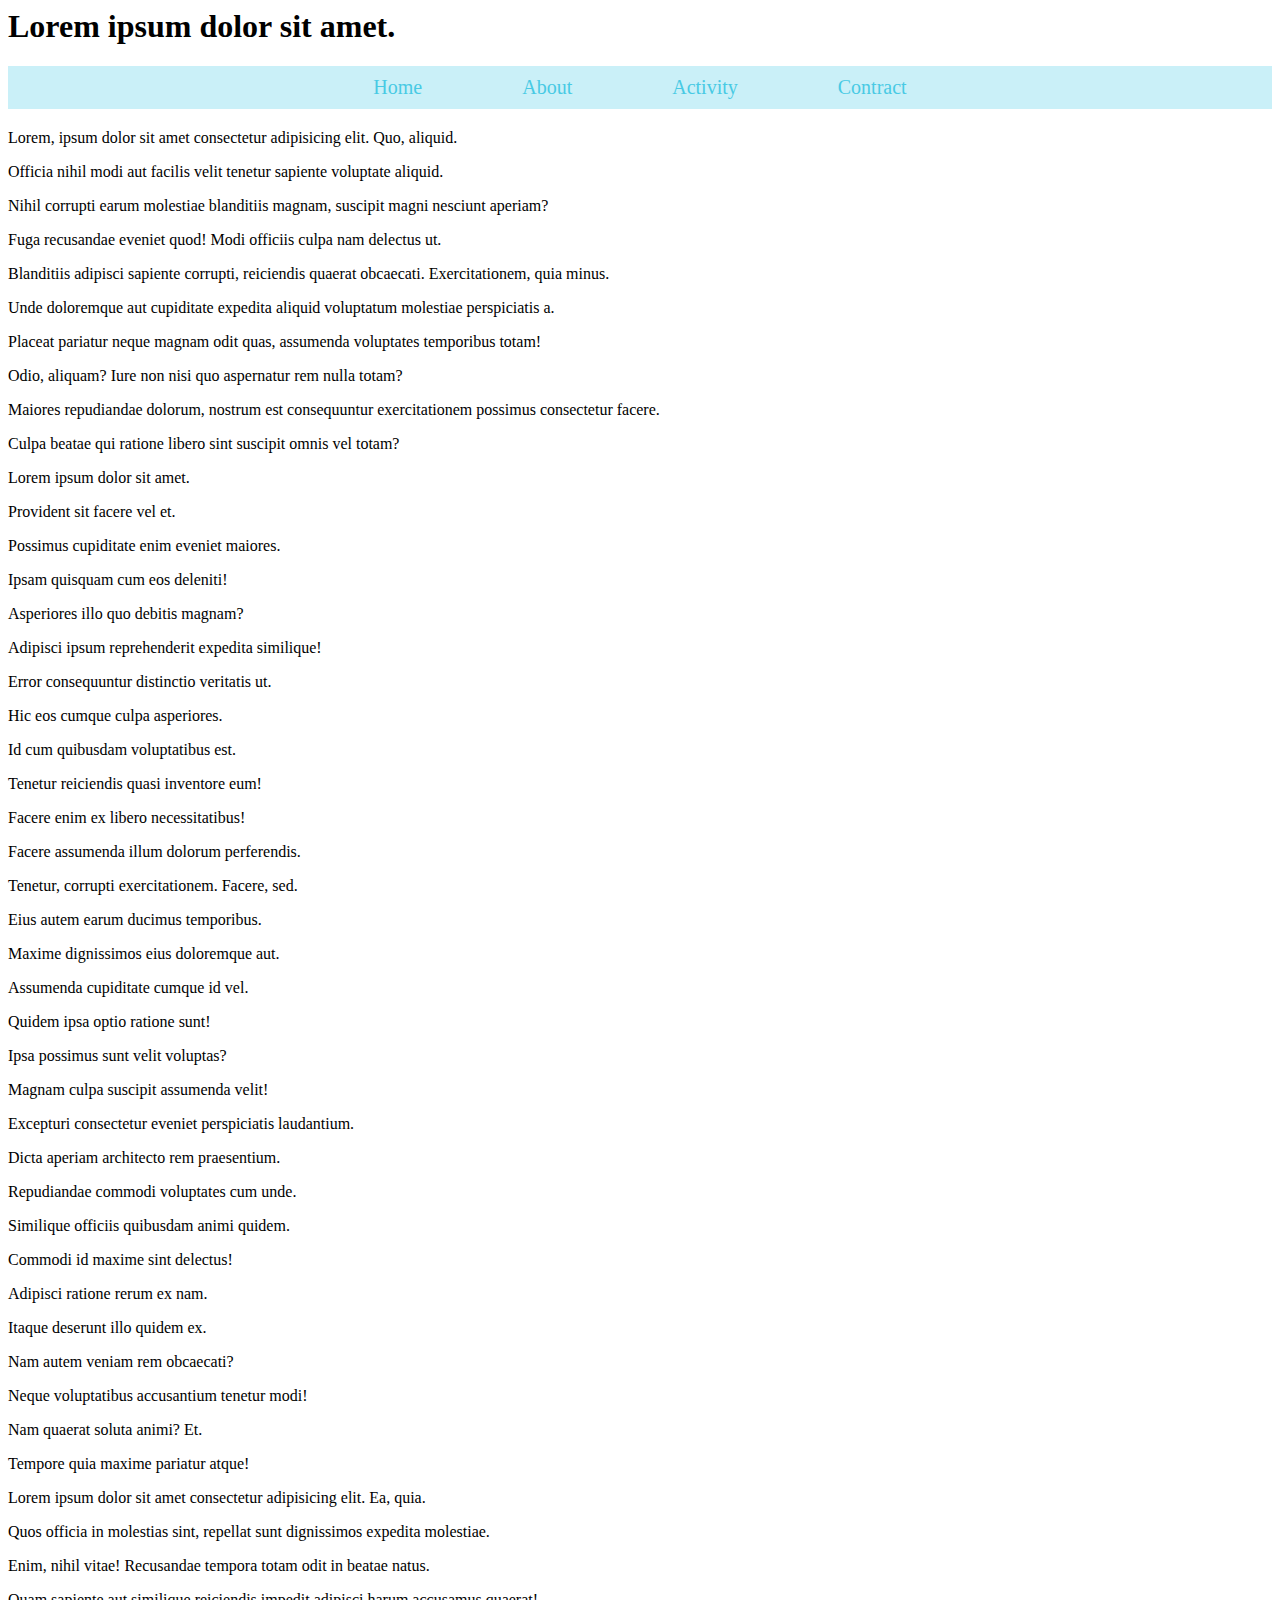
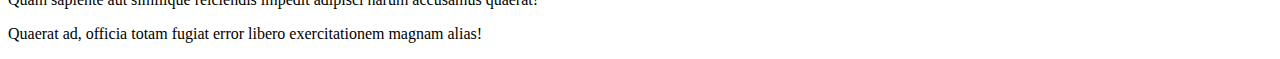
==== 12A4_Nhom2_Day1.html @ f0ddecd6 "push code" ====
<html lang="en">
<head>
    <meta charset="UTF-8">
    <meta name="viewport" content="width=device-width, initial-scale=1.0">
    <title>Document</title>
    <link rel="stylesheet" href="12A4_Nhom2_Day1.css">

</head>
<body>


    <div>
        <h1>Lorem ipsum dolor sit amet.</h1>
    </div>
    <div class = "nav_main">
        <ul>
            <li><a href="#">Home</a></li>
            <li><a href="about_us.html">About</a></li>
            <li class="dropdown">
                <a href="#">Activity</a>
                <div class="nav_drop_content">
                    <a href="tet_holiday.html">case 1</a>
                    <a href="mutual_love.html">case 2</a>
                    <a href="#">case 3</a>
                </div>
            </li>
            <li><a href="#">Contract</a></li>
        </ul>
    </div>
    <div>
        <p>Lorem, ipsum dolor sit amet consectetur adipisicing elit. Quo, aliquid.</p>
        <p>Officia nihil modi aut facilis velit tenetur sapiente voluptate aliquid.</p>
        <p>Nihil corrupti earum molestiae blanditiis magnam, suscipit magni nesciunt aperiam?</p>
        <p>Fuga recusandae eveniet quod! Modi officiis culpa nam delectus ut.</p>
        <p>Blanditiis adipisci sapiente corrupti, reiciendis quaerat obcaecati. Exercitationem, quia minus.</p>
        <p>Unde doloremque aut cupiditate expedita aliquid voluptatum molestiae perspiciatis a.</p>
        <p>Placeat pariatur neque magnam odit quas, assumenda voluptates temporibus totam!</p>
        <p>Odio, aliquam? Iure non nisi quo aspernatur rem nulla totam?</p>
        <p>Maiores repudiandae dolorum, nostrum est consequuntur exercitationem possimus consectetur facere.</p>
        <p>Culpa beatae qui ratione libero sint suscipit omnis vel totam?</p>
        <p>Lorem ipsum dolor sit amet.</p>
        <p>Provident sit facere vel et.</p>
        <p>Possimus cupiditate enim eveniet maiores.</p>
        <p>Ipsam quisquam cum eos deleniti!</p>
        <p>Asperiores illo quo debitis magnam?</p>
        <p>Adipisci ipsum reprehenderit expedita similique!</p>
        <p>Error consequuntur distinctio veritatis ut.</p>
        <p>Hic eos cumque culpa asperiores.</p>
        <p>Id cum quibusdam voluptatibus est.</p>
        <p>Tenetur reiciendis quasi inventore eum!</p>
        <p>Facere enim ex libero necessitatibus!</p>
        <p>Facere assumenda illum dolorum perferendis.</p>
        <p>Tenetur, corrupti exercitationem. Facere, sed.</p>
        <p>Eius autem earum ducimus temporibus.</p>
        <p>Maxime dignissimos eius doloremque aut.</p>
        <p>Assumenda cupiditate cumque id vel.</p>
        <p>Quidem ipsa optio ratione sunt!</p>
        <p>Ipsa possimus sunt velit voluptas?</p>
        <p>Magnam culpa suscipit assumenda velit!</p>
        <p>Excepturi consectetur eveniet perspiciatis laudantium.</p>
        <p>Dicta aperiam architecto rem praesentium.</p>
        <p>Repudiandae commodi voluptates cum unde.</p>
        <p>Similique officiis quibusdam animi quidem.</p>
        <p>Commodi id maxime sint delectus!</p>
        <p>Adipisci ratione rerum ex nam.</p>
        <p>Itaque deserunt illo quidem ex.</p>
        <p>Nam autem veniam rem obcaecati?</p>
        <p>Neque voluptatibus accusantium tenetur modi!</p>
        <p>Nam quaerat soluta animi? Et.</p>
        <p>Tempore quia maxime pariatur atque!</p>
        <p>Lorem ipsum dolor sit amet consectetur adipisicing elit. Ea, quia.</p>
        <p>Quos officia in molestias sint, repellat sunt dignissimos expedita molestiae.</p>
        <p>Enim, nihil vitae! Recusandae tempora totam odit in beatae natus.</p>
        <p>Quam sapiente aut similique reiciendis impedit adipisci harum accusamus quaerat!</p>
        <p>Quaerat ad, officia totam fugiat error libero exercitationem magnam alias!</p>
    </div>
    <footer>

    </footer>

</body>
</html>
---- 12A4_Nhom2_Day1.css ----
@import url('https://fonts.googleapis.com/css2?family=Open+Sans:ital,wght@0,300..800;1,300..800&display=swap');


body::-webkit-scrollbar{
    width: 10px;
}
body::-webkit-scrollbar-thumb{
    background-image: linear-gradient(cyan, rgb(255, 73, 73));
    border-radius: 10px;
}
body::-webkit-scrollbar-track{
    background-color: #f1f1f1ff;
    border-radius: 10px;
}
body::-webkit-scrollbar-thumb:hover{
    background-image: linear-gradient(lightgreen, orange);
}

.nav_main{
    ul{
        display: flex;
        list-style: none;
        flex-direction: row;
        justify-content: center;
        background-color: caf0f8;
        margin-top: 10px;
        padding: 0px; 
        font-family: 'Open Sans' sans-serif;
        font-size: 20px;
    
    }
    
    ul li{
        padding: 10px;
        
    
    }

    ul li:hover{
        background-color: ade8f4;
    }
    
    ul li a:hover{
        color: 457b9d;
        
        
    }
    
    ul li a{
        padding: 10px 40px;
        text-decoration: none;
        color: 48cae4;
        
        
    }
}

.nav_drop_content{
    position: absolute;
    display: none;
    background-color: caf0f8;
    margin-top: 10px;
    padding: 5px 6px 5px 6px;
}

.nav_drop_content a{
    float: none;
    display: block;
    
}

.dropdown{
    float: left;
    overflow: hidden;
    
}

.dropdown:hover .nav_drop_content{
    display: block;
}
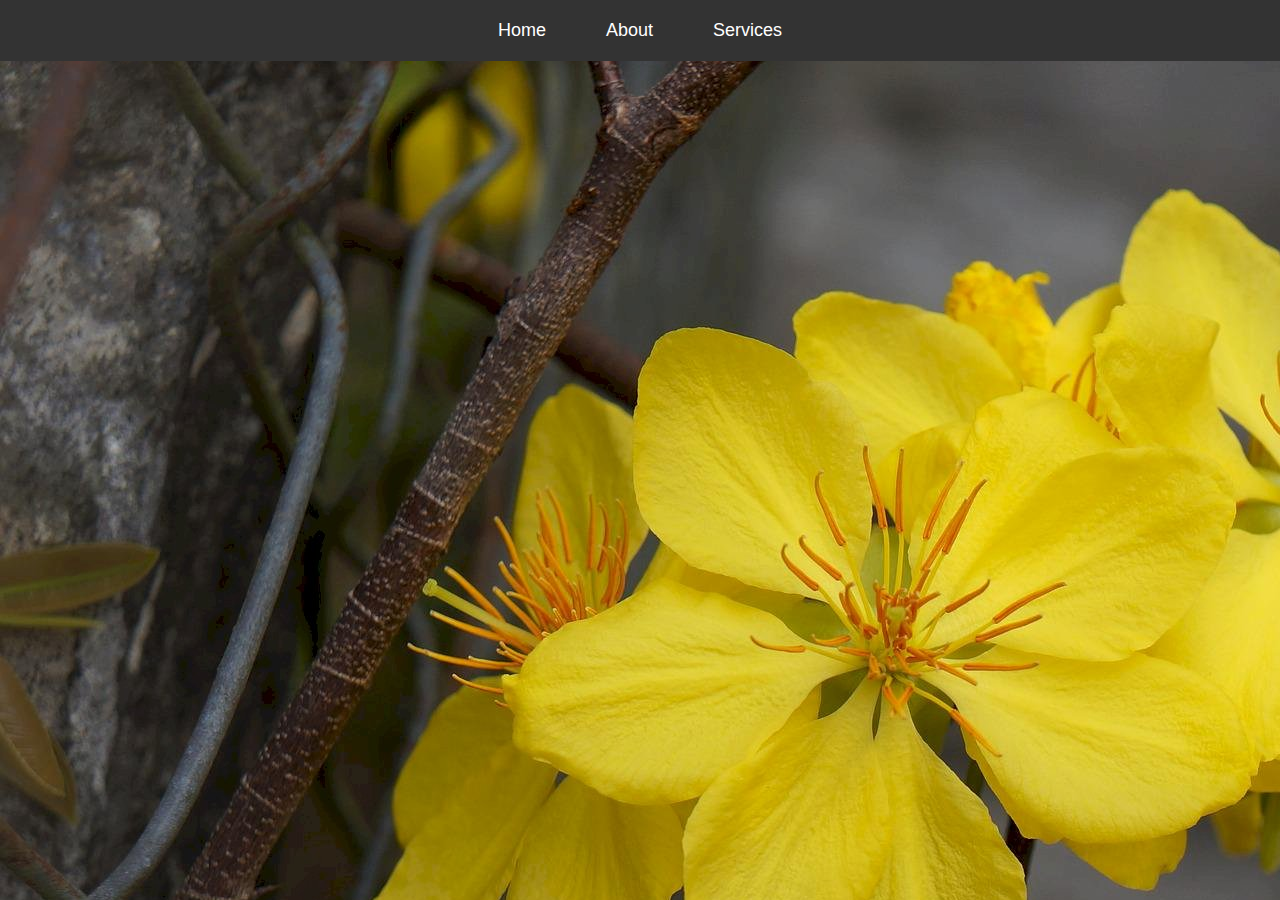
==== commit f3d0d8f5: "update code" ====
--- a/12A4_Nhom2_Day1.html
+++ b/12A4_Nhom2_Day1.html
@@ -9,70 +9,14 @@
 <body>
 
 
-    <div>
-        <h1>Lorem ipsum dolor sit amet.</h1>
-    </div>
-    <div class = "nav_main">
+    <div class="navbar">
         <ul>
-            <li><a href="#">Home</a></li>
-            <li><a href="about_us.html">About</a></li>
-            <li class="dropdown">
-                <a href="#">Activity</a>
-                <div class="nav_drop_content">
-                    <a href="tet_holiday.html">case 1</a>
-                    <a href="mutual_love.html">case 2</a>
-                    <a href="#">case 3</a>
-                </div>
-            </li>
-            <li><a href="#">Contract</a></li>
+            <li><a href="12A4_Nhom2_Day1.html">Home</a></li>
+            <li><a href="tet_holiday.html">About</a></li>
+            <li><a href="mutual_love.html">Services</a></li>
         </ul>
     </div>
-    <div>
-        <p>Lorem, ipsum dolor sit amet consectetur adipisicing elit. Quo, aliquid.</p>
-        <p>Officia nihil modi aut facilis velit tenetur sapiente voluptate aliquid.</p>
-        <p>Nihil corrupti earum molestiae blanditiis magnam, suscipit magni nesciunt aperiam?</p>
-        <p>Fuga recusandae eveniet quod! Modi officiis culpa nam delectus ut.</p>
-        <p>Blanditiis adipisci sapiente corrupti, reiciendis quaerat obcaecati. Exercitationem, quia minus.</p>
-        <p>Unde doloremque aut cupiditate expedita aliquid voluptatum molestiae perspiciatis a.</p>
-        <p>Placeat pariatur neque magnam odit quas, assumenda voluptates temporibus totam!</p>
-        <p>Odio, aliquam? Iure non nisi quo aspernatur rem nulla totam?</p>
-        <p>Maiores repudiandae dolorum, nostrum est consequuntur exercitationem possimus consectetur facere.</p>
-        <p>Culpa beatae qui ratione libero sint suscipit omnis vel totam?</p>
-        <p>Lorem ipsum dolor sit amet.</p>
-        <p>Provident sit facere vel et.</p>
-        <p>Possimus cupiditate enim eveniet maiores.</p>
-        <p>Ipsam quisquam cum eos deleniti!</p>
-        <p>Asperiores illo quo debitis magnam?</p>
-        <p>Adipisci ipsum reprehenderit expedita similique!</p>
-        <p>Error consequuntur distinctio veritatis ut.</p>
-        <p>Hic eos cumque culpa asperiores.</p>
-        <p>Id cum quibusdam voluptatibus est.</p>
-        <p>Tenetur reiciendis quasi inventore eum!</p>
-        <p>Facere enim ex libero necessitatibus!</p>
-        <p>Facere assumenda illum dolorum perferendis.</p>
-        <p>Tenetur, corrupti exercitationem. Facere, sed.</p>
-        <p>Eius autem earum ducimus temporibus.</p>
-        <p>Maxime dignissimos eius doloremque aut.</p>
-        <p>Assumenda cupiditate cumque id vel.</p>
-        <p>Quidem ipsa optio ratione sunt!</p>
-        <p>Ipsa possimus sunt velit voluptas?</p>
-        <p>Magnam culpa suscipit assumenda velit!</p>
-        <p>Excepturi consectetur eveniet perspiciatis laudantium.</p>
-        <p>Dicta aperiam architecto rem praesentium.</p>
-        <p>Repudiandae commodi voluptates cum unde.</p>
-        <p>Similique officiis quibusdam animi quidem.</p>
-        <p>Commodi id maxime sint delectus!</p>
-        <p>Adipisci ratione rerum ex nam.</p>
-        <p>Itaque deserunt illo quidem ex.</p>
-        <p>Nam autem veniam rem obcaecati?</p>
-        <p>Neque voluptatibus accusantium tenetur modi!</p>
-        <p>Nam quaerat soluta animi? Et.</p>
-        <p>Tempore quia maxime pariatur atque!</p>
-        <p>Lorem ipsum dolor sit amet consectetur adipisicing elit. Ea, quia.</p>
-        <p>Quos officia in molestias sint, repellat sunt dignissimos expedita molestiae.</p>
-        <p>Enim, nihil vitae! Recusandae tempora totam odit in beatae natus.</p>
-        <p>Quam sapiente aut similique reiciendis impedit adipisci harum accusamus quaerat!</p>
-        <p>Quaerat ad, officia totam fugiat error libero exercitationem magnam alias!</p>
+    <div class="content">
     </div>
     <footer>
 
--- a/12A4_Nhom2_Day1.css
+++ b/12A4_Nhom2_Day1.css
@@ -1,5 +1,10 @@
 @import url('https://fonts.googleapis.com/css2?family=Open+Sans:ital,wght@0,300..800;1,300..800&display=swap');
 
+* {
+    margin: 0;
+    padding: 0;
+    box-sizing: border-box;
+}
 
 body::-webkit-scrollbar{
     width: 10px;
@@ -15,68 +20,45 @@
 body::-webkit-scrollbar-thumb:hover{
     background-image: linear-gradient(lightgreen, orange);
 }
-
-.nav_main{
-    ul{
-        display: flex;
-        list-style: none;
-        flex-direction: row;
-        justify-content: center;
-        background-color: caf0f8;
-        margin-top: 10px;
-        padding: 0px; 
-        font-family: 'Open Sans' sans-serif;
-        font-size: 20px;
-    
-    }
-    
-    ul li{
-        padding: 10px;
-        
-    
-    }
-
-    ul li:hover{
-        background-color: ade8f4;
-    }
-    
-    ul li a:hover{
-        color: 457b9d;
-        
-        
-    }
-    
-    ul li a{
-        padding: 10px 40px;
-        text-decoration: none;
-        color: 48cae4;
-        
-        
-    }
+body {
+    font-family: Arial, sans-serif;
+    background-image: url(img/background2.jpg);
 }
 
-.nav_drop_content{
-    position: absolute;
-    display: none;
-    background-color: caf0f8;
-    margin-top: 10px;
-    padding: 5px 6px 5px 6px;
+
+/* Navigation Bar styles */
+.navbar {
+    background-color: #333;
+    padding: 10px;
 }
 
-.nav_drop_content a{
-    float: none;
-    display: block;
-    
+.navbar ul {
+    list-style-type: none;
+    display: flex;
+    justify-content: center;
 }
 
-.dropdown{
-    float: left;
-    overflow: hidden;
-    
+.navbar ul li {
+    margin: 0 20px;
 }
 
-.dropdown:hover .nav_drop_content{
+.navbar ul li a {
+    color: white;
+    text-decoration: none;
+    font-size: 18px;
+    padding: 10px;
     display: block;
 }
 
+.navbar ul li a:hover {
+    background-color: #575757;
+    border-radius: 5px;
+}
 
+/* Main content area */
+.content {
+    text-align: center;
+    margin-top: 50px;
+}
+
+
